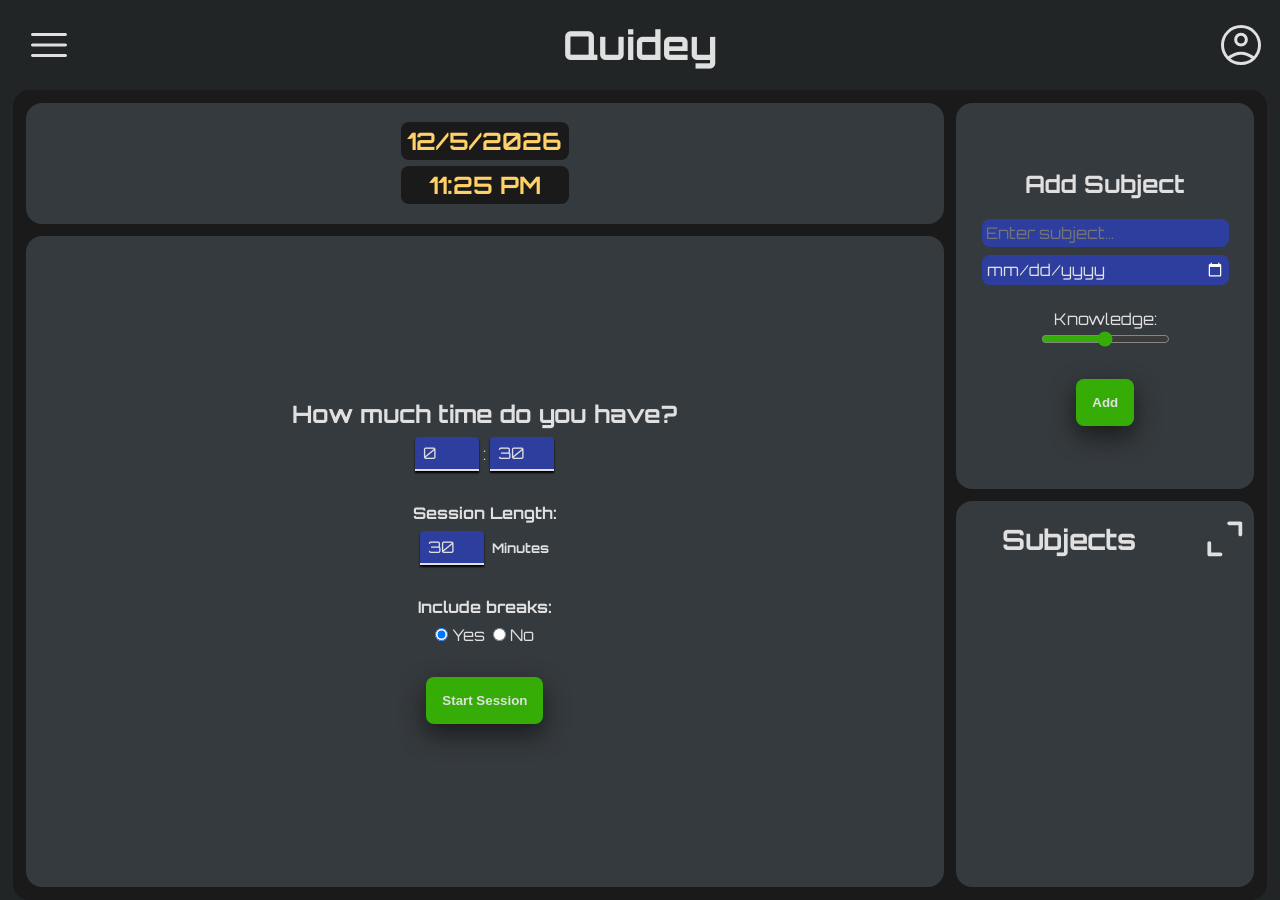
==== index.html @ 1b812bd4 "Add questionnaire and planning functionality with associated styles - Implemented questionnaire logi" ====
<!DOCTYPE html>
<html>
    <head>
        <meta charset="UTF-8">
        <meta name="viewport" content="width=device-width, initial-scale=1.0">
        <title>Quidey</title>
        <!--<link rel="manifest" href="./resources/JSON/manifest.json">-->
        <link rel="icon" type="image/x-icon" href="./resources/images/favicon_io/favicon-32x32.png">
        <link rel="apple-touch-icon" href="./resources/images/favicon_io/favicon-32x32.png">
        <link href="./resources/styles/newStyles.css" rel="stylesheet" type="text/css">
        <link rel="stylesheet" href="./resources/styles/colorStyles.css" type="text/css">
        <link rel="stylesheet" href="./resources/styles/menuStyles.css" type="text/css">
        <link rel="preconnect" href="https://fonts.googleapis.com">
        <link rel="preconnect" href="https://fonts.gstatic.com" crossorigin>
        <link href="https://fonts.googleapis.com/css2?family=Abril+Fatface&family=Merriweather:ital,opsz,wght@0,18..144,300..900;1,18..144,300..900&family=Orbitron:wght@400..900&family=Work+Sans:ital,wght@0,100..900;1,100..900&display=swap" rel="stylesheet">
    </head>
    <body>
        <header>
            <section id="menuIcon">
                <svg id="menuIconImg" xmlns="http://www.w3.org/2000/svg" height="48px" viewBox="0 -960 960 960" width="48px"><path fill="currentColor" d="M150-240q-12.75 0-21.37-8.68-8.63-8.67-8.63-21.5 0-12.82 8.63-21.32 8.62-8.5 21.37-8.5h660q12.75 0 21.38 8.68 8.62 8.67 8.62 21.5 0 12.82-8.62 21.32-8.63 8.5-21.38 8.5H150Zm0-210q-12.75 0-21.37-8.68-8.63-8.67-8.63-21.5 0-12.82 8.63-21.32 8.62-8.5 21.37-8.5h660q12.75 0 21.38 8.68 8.62 8.67 8.62 21.5 0 12.82-8.62 21.32-8.63 8.5-21.38 8.5H150Zm0-210q-12.75 0-21.37-8.68-8.63-8.67-8.63-21.5 0-12.82 8.63-21.32 8.62-8.5 21.37-8.5h660q12.75 0 21.38 8.68 8.62 8.67 8.62 21.5 0 12.82-8.62 21.32-8.63 8.5-21.38 8.5H150Z"/></svg>
            </section>
            <h1 id="headerH1">Quidey</h1>
            <section id="profileIcon">
                <svg id="profileIconImg" xmlns="http://www.w3.org/2000/svg" height="48px" viewBox="0 -960 960 960" width="48px" fill="currentColor"><path d="M222-255q63-44 125-67.5T480-346q71 0 133.5 23.5T739-255q44-54 62.5-109T820-480q0-145-97.5-242.5T480-820q-145 0-242.5 97.5T140-480q0 61 19 116t63 109Zm160.5-234.5Q343-529 343-587t39.5-97.5Q422-724 480-724t97.5 39.5Q617-645 617-587t-39.5 97.5Q538-450 480-450t-97.5-39.5ZM480-80q-82 0-155-31.5t-127.5-86Q143-252 111.5-325T80-480q0-83 31.5-155.5t86-127Q252-817 325-848.5T480-880q83 0 155.5 31.5t127 86q54.5 54.5 86 127T880-480q0 82-31.5 155t-86 127.5q-54.5 54.5-127 86T480-80Zm107.5-76Q640-172 691-212q-51-36-104-55t-107-19q-54 0-107 19t-104 55q51 40 103.5 56T480-140q55 0 107.5-16Zm-52-375.5Q557-553 557-587t-21.5-55.5Q514-664 480-664t-55.5 21.5Q403-621 403-587t21.5 55.5Q446-510 480-510t55.5-21.5ZM480-587Zm0 374Z"/></svg>
            </section>
        </header>
        <main>
            <div id="div1" class="hidden">
                <h2 id="timerTime"><span id="timerMins">25</span>:<span id="timerSecs">00</span></h2>
                <div id="progressBar">
                    <div id="progressor"></div>
                </div>
                <!--<button id="timerStartStop">Timer</button> -->
            </div>
            <div id="div2" class="hidden">
                <!--
                <h1 data-i18n="new_progress_h1"></h1>
                <div id="progressBar">
                    <div id="progressor"></div>
                </div>
                -->
                <h2 id="stateH1"></h2>
            </div>
            <div id="div3">
                <h2 id="dateH1"></h2>
                <h2 id="timeH1"></h2>
            </div>
            <div id="div4"><!--
                <h2 data-i18n="new_session"></h2>
                <div id="newEnergy">
                    <h2 data-i18n="energy_h2"></h2>
                    <input type="range" id="energyInput" min="1" max="100" step="1"></input>
                </div>-->
                <div id="newTime">
                    <h2 data-i18n="time_h2"></h2>
                    <div id="hAndMin">
                        <!--<h5 data-i18n="hour_label"></h5>-->
                        <input type="number" id="sessionHourInput" min="0" max="03" step="1" value="0"></input>
                        <!--<h5 data-i18n="min_label"></h5>-->
                        <span> : </span>
                        <input type="number" id="sessionMinInput" min="0" max="45" step="15" value="30"></input>
                    </div>
                    <h4 data-i18n="session_length_label"></h4>
                    <div id="sessLengthDiv">
                        <input type="number" id="sessionLengthInput" min="15" max="45" step="5" value="30"></input>
                        <h5 data-i18n="min_label"></h5>
                    </div>
                    <h4 data-i18n="include_breaks"></h4>
                    <div id="breakRadioDiv">
                        <div id="breaksYesDiv">
                            <input type="radio" id="breaksYes" name="breaks" value="yes" checked></input>
                            <label id="breaksYesLabel" for="breaksYes" data-i18n="yes"></label>
                        </div>
                        <div id="breaksNoDiv">
                            <input type="radio" id="breaksNo" name="breaks" value="no" data-i18n="no"></input>
                            <label id="breaksNoLabel" for="breaksNo" data-i18n="no"></label>
                        </div>
                    </div>
                </div>
                <button id="startSession" data-i18n="start_session"></button>
            </div>
            <div id="div5">
                <h2 id="addSub" data-i18n="new_add_sub"></h2>
                <input type="text" id="subjectInput" data-i18n-placeholder="enter_sub" list="subjectOptions">
                <datalist id="subjectOptions">
                    <option data-i18n-value="val_physics"></option>
                    <option data-i18n-value="val_maths"></option>
                    <option data-i18n-value="val_english"></option>
                    <option data-i18n-value="val_latin"></option>
                    <option data-i18n-value="val_french"></option>
                    <option data-i18n-value="val_german"></option>
                    <option data-i18n-value="val_chemistry"></option>
                    <option data-i18n-value="val_biology"></option>
                    <option data-i18n-value="val_history"></option>
                    <option data-i18n-value="val_geography"></option>
                    <option data-i18n-value="val_computer"></option>
                </datalist>

                <input type="date" id="dateInput">
                <label for="confidenceInput" data-i18n="sum_know"></label>
                <input type="range" id="confidenceInput" min="1" max="5" value="3">
                <button id="addNewSub" data-i18n="new_add"></button>
            </div>
            <div id="div6">
                <svg xmlns="http://www.w3.org/2000/svg" id="expandSubList" height="48px" viewBox="0 -960 960 960" width="48px" fill="currentColor"><path d="M260-260h150q12.75 0 21.38 8.68 8.62 8.67 8.62 21.5 0 12.82-8.62 21.32-8.63 8.5-21.38 8.5H230q-12.75 0-21.37-8.63Q200-217.25 200-230v-180q0-12.75 8.68-21.38 8.67-8.62 21.5-8.62 12.82 0 21.32 8.62 8.5 8.63 8.5 21.38v150Zm440-440H550q-12.75 0-21.37-8.68-8.63-8.67-8.63-21.5 0-12.82 8.63-21.32 8.62-8.5 21.37-8.5h180q12.75 0 21.38 8.62Q760-742.75 760-730v180q0 12.75-8.68 21.37-8.67 8.63-21.5 8.63-12.82 0-21.32-8.63-8.5-8.62-8.5-21.37v-150Z"/></svg>
                <h2 data-i18n="your_subs"></h2>
                <div id="subUlDiv">
                    <ul id="subUl">

                    </ul>
                </div>
            </div>
            <div id="div6extended" class="hidden">
                <svg xmlns="http://www.w3.org/2000/svg" id="collapseSubList" height="48px" viewBox="0 -960 960 960" width="48px" fill="currentColor"><path d="M380-380H230q-12.75 0-21.37-8.68-8.63-8.67-8.63-21.5 0-12.82 8.63-21.32 8.62-8.5 21.37-8.5h180q12.75 0 21.38 8.62Q440-422.75 440-410v180q0 12.75-8.68 21.37-8.67 8.63-21.5 8.63-12.82 0-21.32-8.63-8.5-8.62-8.5-21.37v-150Zm200-200h150q12.75 0 21.38 8.68 8.62 8.67 8.62 21.5 0 12.82-8.62 21.32-8.63 8.5-21.38 8.5H550q-12.75 0-21.37-8.63Q520-537.25 520-550v-180q0-12.75 8.68-21.38 8.67-8.62 21.5-8.62 12.82 0 21.32 8.62 8.5 8.63 8.5 21.38v150Z"/></svg>
                <h2 data-i18n="your_subs" id="extendedSubsH2"></h2>
                <div id="subUlDivExtended">

                </div>
            </div>
            <div id="div7" class="hidden">
                <h3 data-i18n="current_task"></h3>
                <h2 id="currentTask"><h2>
                <button id="nextSession" data-i18n="next_session"></button>
                <button id="endSession" data-i18n="end_session"></button>
                <button id="skipSession" data-i18n="skip_session" class="hidden"></button>
            </div>
            <div id="div8" class="hidden">
                <h2 data-i18n="session_sub_tasks"></h2>
                <div id="subTaskList">

                </div>
                <!--<div id="inSessionTaskAdder">
                    <svg xmlns="http://www.w3.org/2000/svg" height="48px" viewBox="0 -960 960 960" width="48px" fill="current color"><path d="M450-450H200v-60h250v-250h60v250h250v60H510v250h-60v-250Z"/></svg>
                </div>-->
            </div>
        </main>

        
        <script src="./resources/scripts/translationScript.js"></script>
        <script src="./resources/scripts/colorScript.js"></script>
        <script src="./resources/scripts/menuScript.js"></script>
        <script src="./resources/scripts/newScript.js"></script>
    </body>
</html>
---- resources/styles/newStyles.css ----
html, body {
    width: 100%;
    height: 100%;
    margin: 0;
    background-color: var(--header);
    color: var(--headerText);
    font-family: 'Orbitron';
}

body{
    display: flex;
    flex-direction: column;
    align-items: center;
}

.hidden {
    display: none!important;
}

header {
    width: 98%;
    height: 10%;
    background-color: var(--header);
    color: var(--headerText);
    margin: 0;
    display: flex;
    flex-direction: row;
    align-items: center;
    justify-content: space-between;
    padding: 0 1%
}

header h1{
    color: var(--divText);
    font-family: 'Orbitron';
    font-size: 2.5rem;
}

#menuIcon{
    all: unset;
    background-color: var(--header);
    color: var(--headerText);
    border-radius: 1.5rem;
    justify-self: flex-start!important;
    margin: 0 0 0 10px;
    position: relative!important;
    z-index: 1001;
    padding: 0;
    display: flex;
    flex-direction: column;
    align-items: center;
    justify-content: center;
    box-sizing: border-box;
}

#menuIconImg {
    color: var(--dark-text);
    margin: auto;
    height: 80%;
    border: 2px solid transparent;
}

#menuIconImg:hover{
    border: 2px solid var(--headerText);
    border-radius: 5px;
}

#profileIcon{
    all: unset;
    background-color: var(--header);
    color: var(--headerText);
    border-radius: 1.5rem !important;
    justify-self: flex-start!important;
    margin: 0 0 0 10px;
    position: relative!important;
    z-index: 1001;
    padding: 0;
    display: flex;
    flex-direction: column;
    align-items: center;
    justify-content: center;
    box-sizing: border-box;
}

#profileIconImg{
    color: var(--dark-text);
    height: 80%;
    margin: auto;
    border: 2px solid transparent;
}

#profileIconImg:hover{
    border: 2px solid var(--headerText);
    border-radius: 5px;
}

*::-webkit-scrollbar {
    width: 8px;
}

*::-webkit-scrollbar-track {
  background: transparent;
}

*::-webkit-scrollbar-thumb {
    background: #000;
    border-radius: 10px;
}

* {
    scrollbar-color: #555 transparent;
}

main{
    display: grid;
    background-color: var(--bg);
    width: 96%;
    height: 88%;

    margin: 0;
    grid-template-columns: 1fr 1fr 1fr 1fr;
    grid-template-rows: 1fr 1fr 1fr 1fr 1fr 1fr;
    gap: 0.75rem;
    padding: 1%;
    border-radius: 1rem;
}


main div{
    background-color: var(--div);
    color: var(--divText);
    border-radius: 1rem;
    display: flex;
    flex-direction: column;
    justify-content: center;
    align-items: center;
}
#div1{
    grid-column-start: 1;
    grid-row-start: 1;
    grid-column-end: 3;
    grid-row-end: 2;
    transition: all 0.2s ease;
    min-height: 8rem;
}

#timeH1, #dateH1 {
    font-size: 1.4rem;
}



#div2{
    grid-column: 3 / 5;
    grid-row: 1 / 2;
    transition: all 0.2s ease;
    min-height: 8rem;
}

#progressBar{
    background-color: var(--bg);
    display: flex;
    flex-direction: column;
    align-items: flex-start;
    justify-content: center;
    height: 10%;
    width: 90%;
}

#progressor{
    background-color: var(--green);
    width: 0%;
    height: 100%;
    border-radius: 50%;
}

#div3{
    grid-column: 1 / 4;
    grid-row: 1 / 2;
    z-index: 1;
    transition: all 0.2s ease;
    display: flex;
    flex-direction: column;
    align-items: center;
    justify-content: space-around;
    padding: 1rem;
}

#div3 h2{
    font-size: 1.5rem;
    margin: 0;
    background-color: var(--bg);
    color: var(--yellow);
    padding: 0.25rem;
    border-radius: 0.5rem;
    min-width: 10rem;
    text-align: center;
}

#div4{
    grid-column: 1 / 4;
    grid-row: 2 / 7;
    z-index: 1;
    transition: all 0.2s ease;
    margin: 0;
}

#div4 * {
    margin: 0;
}

#div5{
    grid-column: 4 / 5;
    grid-row: 1 / 4;
    display: flex;
    transition: all 0.2s ease;
    z-index: 1;
}

#div5 h2{
    text-align: center;
}

#div6{
    grid-column: 4 / 5;
    grid-row: 4 / 7;
    transition: all 0.2s ease;
    z-index: 1;
    position: relative;
    display: flex;
    flex-direction: column;
    padding: 0;
}

#subUlDiv{
    width: 80%;
    height: 80%;
    display: flex;
    flex-direction: column;
    align-items: center;
    justify-content: center;
    justify-self: flex-end;
    align-self: flex-end;
}

#div6 ul{
    overflow-y: scroll;
    height: 100%;
    width: 100%;
    padding: 0;
}

#div6 h2{
    margin: 0;
    width: 70%;
    justify-self: flex-start;
    align-self: flex-start;
    padding: 0.5rem;
    font-size: 1.75rem;
    text-align: center;
}

#div6 svg{
    position: absolute;
    top: 0.5rem;
    right: 0;
    width: 20%;
    height: auto;
    max-width: 4rem;
    margin: 0;
    padding: 0;
}

/*extended subTaskList page*/

#div6extended{
    grid-column: 1 / 5;
    grid-row: 1 / 7;
    z-index: 5;
    transition: all 0.2s ease;
    position: relative;  
}

#div6extended input[type="text"]{
    width: auto;
    margin: 0.25rem auto;
    min-width: 80px;
    align-self: center;
}

#subUlDivExtended{
    width: 80%;
    max-height: 80%;
    display: flex;
    flex-direction: column;
    align-items: center;
    justify-content: flex-start;
    overflow-y: scroll;
    scroll-snap-type: y mandatory;
}

#subUlDivExtended div{
    display: inline-flex;
    width: auto;
    flex-direction: row;
    align-items: center;
    justify-content: space-between;
    margin-bottom: 3rem;
}

#subUlDivExtended ul {
    width: 100%;
    padding: 0;
    display: flex;
    flex-direction: column;
}

#subUlDivExtended ul li,#div8 ul li{
    width: 100%;
    display: flex;
    flex-direction: row;
    align-items: center;
    justify-content: center;
    transition: all 0.2s ease;
}

li p{
    margin: 0;
    padding: 0.25rem;
    font-size: 1.05rem;
}

#subUlDivExtended div div{
    margin: 0;
    width: auto;
}

#collapseSubList{
    position: absolute;
    top: 0.5rem;
    right: 0;
    width: 20%;
    height: auto;
    max-width: 4rem;
    margin: 0;
    padding: 0;
} 

@media screen and (max-width: 750px) {
    #subUlDivExtended div{
        flex-direction: column;
    }
}

/**/

#div7{
    grid-column: 1 / 4;
    grid-row: 2 / 7;
    z-index: 0;
    transition: all 0.2s ease;  
}

#div8{
    grid-column: 4 / 5;
    grid-row: 2 / 7;
    z-index: 0;
    transition: all 0.2s ease;  
}

#subTaskList{
    overflow-y: scroll;
    display: flex;
    flex-direction: column;
    align-items: center;
    justify-content: flex-start;
    width: 80%;
}

button{
    background-color: var(--green);
    color: var(--divText);
    padding: 1rem;
    border-radius: 0.5rem;
    border: none;
    box-shadow: 0 10px 25px var(--bg);
    margin: 1rem;
    position: relative;
    transition: all 0.2s ease;
    font-weight: bold;
}

button:hover{
    transform: translateY(-3px);
}

button:active{
    transform: translateY(3px);
}

button:focus{
    outline: 2px solid var(--divText);
    transform: translateY(-2px);
}

input[type="number"]{
    all: unset;
    background-color: var(--blue);
    border-bottom: 2px solid var(--divText);
    box-shadow: 0 2px 2px black;
    border-radius: 0.25rem 0.25rem 0 0;
    min-width: 3rem;
    min-height: 2rem;
    padding: 0 0.5rem;

    transition: all 0.2s ease;
}

input[type="number"]:hover{
    padding-left: 1rem;
    padding-right: 0;
}

input[type="number"]:active{
    padding-left: 1rem;
    padding-right: 0;
}

input[type="number"]:focus{
    outline: 2px solid white;
    border-bottom: 2px solid var(--blue);
}

#hAndMin{
    display: flex;
    flex-direction: row;
    margin: 0.5rem 0 2rem 0;
}

#hAndMin span{
    margin: 0 0.25rem;
}

#sessLengthDiv{
    display: flex;
    flex-direction: row;
    margin: 0.5rem 0 2rem 0;
}

#sessLengthDiv * {
    margin: 0 0.25rem;
}

#breakRadioDiv{
    display: flex;
    flex-direction: row;
    margin: 0.5rem 0 2rem 0;
}

#breakRadioDiv div {
    margin: 0 0.25rem;
    display: flex;
    flex-direction: row;
    align-items: center;
}

input[type="radio"]{
    transition: all 0.2s ease;
}

#breaksYesLabel, #breaksNoLabel{
    transition: all 0.2s ease;
    transform: all 0.2s ease;
}

#breaksYesLabel:has(#breaksYes:hover){
    transition: all 0.2s ease;
    transform: translateX(10px);
}

#breaksNoLabel:has(#breaksNo:focus){
    transform: translateX(10px);
}

#breakRadioDiv label + input {
    margin-left: 0.75rem;
}

#breakRadioDiv input + label {
    margin-left: 0.25rem;
}

input[type=number]::-webkit-inner-spin-button,
input[type=number]::-webkit-outer-spin-button {
  display: none;
}

input[type="text"]{
    all: unset;
    background-color: var(--blue);
    width: 80%;
    padding: 0.25rem;
    border-radius: 0.5rem;
}

input[type="date"]{
    all: unset;
    background-color: var(--blue);
    width: 80%;
    padding: 0.25rem;
    border-radius: 0.5rem;
    margin-top: 0.5rem;
    margin-bottom: 1.5rem;
}

input[type="date"]::-webkit-calendar-picker-indicator {
    color: var(--div);
    filter: invert(100%) sepia(100%) grayscale(100%);
}

input[type="range"] {
  accent-color: var(--green); /* Deine Wunschfarbe */
  transition: all 0.2s ease;
  margin-bottom: 1rem;
}

input[type="range"]::-webkit-slider-thumb {
  border: 2px solid var(--divText)!important; /* Farbe des Knopfs */
}

input[type="range"]::-moz-range-thumb {
    border: 2px solid var(--divText)!important; /* Farbe des Knopfs */
}

input[type="checkbox"]{
    accent-color: var(--green);
    transition: all 0.2s ease;
    width: 1rem;
    height: 1rem;
    margin-right: 1rem;
}


@media screen and (max-width: 450px){
    main{
        grid-template-rows: 1fr 1fr 1fr 1fr 1fr 1fr 1fr 1fr;
        grid-template-columns: 100%;
        overflow-y: scroll;
    }
    #div1{
        grid-column-start: 1;
        grid-column-end: 2;
        grid-row-start: 1;
        grid-row-end: 2;
        height: 8rem;
    }
    #div2{
        grid-column-start: 1;
        grid-column-end: 2;
        grid-row-start: 8;
        grid-row-end: 9;
        height: 5rem;
    }
    #div3{
        grid-column-start: 1;
        grid-column-end: 2;
        grid-row-start: 1;
        grid-row-end: 2;
        height: 6rem;
    }
    #div4{
        grid-column-start: 1;
        grid-column-end: 2;
        grid-row-start: 2;
        grid-row-end: 5;
        height: 30rem;
    }
    #div5{
        grid-column-start: 1;
        grid-column-end: 2;
        grid-row-start: 5;
        grid-row-end: 7;
        height: 20rem;
    }
    #div6{
        grid-column-start: 1;
        grid-column-end: 2;
        grid-row-start: 7;
        grid-row-end: 9;
        height: 20rem;
        justify-content: center;
        align-items: center!important;
    }
    #subUlDiv{
        align-self: center;
        justify-self: center;
    }
    #div6extended{
        grid-column-start: 1;
        grid-column-end: 2;
        grid-row-start: 1;
        grid-row-end: 9;
        justify-content: flex-start;
        height: 100%;
    }
    #div7{
        grid-column-start: 1;
        grid-column-end: 2;
        grid-row-start: 2;
        grid-row-end: 5;
        height: 20rem;
    }
    #div8{
        grid-column-start: 1;
        grid-column-end: 2;
        grid-row-start: 5;
        grid-row-end: 8;
        height: 20rem;
    }
}
---- resources/styles/colorStyles.css ----
:root {
    /* Base colors */
    --white: #ffffff;
    --black: #000000;

    /* Greyscale */
    --gray-100: #f5f5f5;
    --gray-200: #e0e0e0;
    --gray-300: #c2c2c2;
    --gray-400: #9e9e9e;
    --gray-500: #7a7a7a;
    --gray-600: #5c5c5c;
    --gray-700: #3d3d3d;
    --gray-800: #2a2a2a;
    --gray-900: #121212;

    /* Semantic (UI) */
    --bg: var(--gray-100); 
    --bg-text: var(--gray-800);

    --accent: var(--gray-300); 
    --accent-text: var(--gray-900);

    --primary: var(--gray-600); 
    --primary-text: var(--gray-100);

    --lightPrim: var(--gray-500); 
    --lp-text: var(--gray-700);

    --dark: var(--gray-800);
    --dark-text: var(--gray-200);
}

[data-theme="mosaik"]{
    --bg: #f5dfbb; /*Wheat*/
    --bg-text: #562c2c; /*Espresso*/

    --accent: #f2542d; /*Fiery Terracotta*/
    --accent-text: #f5dfbb; /*Wheat*/

    --primary: #11686a; /*Stormy Teal*/
    --primary-text: #f5dfbb; /*Wheat*/

    --lightPrim: #0e9594; /*Dark Cyan*/
    --lp-text: #11686a; /*Stormy teal*/

    --dark: #562c2c; /*Espresso*/
    --dark-text: #f5dfbb; /*Wheat*/
}

[data-theme="light"]{
    --bg: #EAFFD0;              /* Soft Ivory */
    --bg-text: #224F10;         /* Forest Green */

    --accent: #B0E454;          /* Lime Green */
    --accent-text: #224F10;     /* Jet Black */

    --primary: #3b9616;         /* Forest Green */
    --primary-text: #B0E454;    /* Soft Ivory */

    --lightPrim: #B0E454;       /* Lime Green */
    --lp-text: #224F10;         /* Forest Green */

    --dark: #224F10;            /* Forest Green */
    --dark-text: #EAFFD0;       /* Soft Ivory */
}

[data-theme="dark"]{
    --bg: #0d0d0e;              /* Jet Black */
    --bg-text: #EAFFD0;         /* Soft Ivory */

    --accent: #224F10;          /* Forest Green */
    --accent-text: #B0E454;     /* Lime Green */

    --primary: #B0E454;         /* Lime Green */
    --primary-text: #0D0D0D;    /* Jet Black */

    --lightPrim: #224F10;       /* Forest Green */
    --lp-text: #EAFFD0;         /* Soft Ivory */

    --dark: #000000;            /* tiefer schwarz */
    --dark-text: #B0E454;       /* Lime Green */
}

[data-theme="default"]{
    --bg: #084734;              /* Jet Black */
    --bg-text: #cdedb3;         /* Soft Ivory */

    --accent: #B0E454;          /* Forest Green */
    --accent-text: #224F10;     /* Lime Green */

    --primary: #73a41e;         /* Lime Green */
    --primary-text: #084734;    /* Jet Black */

    --lightPrim: #cdedb3;       /* Forest Green */
    --lp-text: #084734;         /* Soft Ivory */

    --dark: #1e2a1f;            /* tiefer schwarz */
    --dark-text: #cdedb3;       /* Lime Green */
}

[data-theme="new"]{
    --header: #222526;
    --headerText: #bfbfbf;
    --bg: #1a1a1a;
    --bgText: #bfbfbf;
    --div: #353a3e;
    --divText: #e0e0e0;
    --green: #36ad07;
    --blue: #2d3e9f; /*used to be #2d3e56*/
    --red: #ff3131;
    --yellow: #ffd166;

}
---- resources/styles/menuStyles.css ----
/*menu styles*/

#menuHTML{
    z-index: 1010;
    padding: 0 2rem 2rem 0;
    display: inline-flex;
    flex-direction: column;
    left: -20rem;
    position: fixed;
    top: 0;
    left: -20rem;
    box-shadow: 3px 0 5px var(--dark);
    border-right: 2px solid var(--dark);
    width: 16rem;
    box-sizing: border-box;
    padding: 0;
    z-index: 1002;
    background-color: var(--div);
    color: var(--bg-text);
    height: 100%;
    transition: all 0.2s ease;
}

#menuHTML.open{
    left: 0!important;
}

#menuHTML svg{
    width: 3rem;
    height: 3rem;
    margin: 1rem;
    cursor: pointer;
    margin-bottom: 0;
    color: var(--divText);
    border-radius: 5px;
    border: 2px solid transparent;
}

#menuHTML svg:hover{
    border: 2px solid var(--divText);
    border-radius: 5px;
}

#menuHTML div{
    display: flex;
    flex-direction: row;
    justify-content: flex-start;
}

#menuHTML h1:hover{
    text-decoration: underline;
}

#menuHTML ul{
    clear: both;
    font-size: 1.25rem;
    line-height: 4rem;
    list-style: none;
    text-align: left;
    padding-left: 0;
    margin: 0;
    height: 100%;
    display: flex;
    flex-direction: column;
}

#menuHTML ul li{
    transition: all 0.2s ease;
    padding-left: 1rem;
}

#menuHTML ul li:hover{
    list-style:circle;
    padding-left: 2rem;
    text-decoration: underline;
}

#menuHTML ul li a{
    text-decoration: none;
    color: var(--divText);
}

#menuHTML ul li + li {
    border-top: 2px solid var(--divText);
}


#menuHead {
    padding: 0;
    margin: 0;
    background-color: var(--bg)!important;
    border-bottom: 2px solid var(--divText);
    width: 100%;
    height: 10rem;
    display: flex;
    align-items: center;
    justify-content: center;
    flex-direction: row;
}

#menuHeadImg{
    margin: 0!important;
    margin-left: 1rem!important;
}

#menuHeadH1 {
    all: unset;
    font-size: 2rem;
    font-family: 'Orbitron';
    font-weight: 700;
    background-color: var(--bg);
    color: var(--bgText);
    margin: 0!important;
    justify-self: flex-end;;
    padding-left: 1rem;
}


#settings{
    justify-self: flex-end;
    position: relative;
    margin: auto 0 0 0;
    box-sizing: border-box;
}

#settings li {
    display: flex;
    flex-direction: row;
    align-items: center;
    border-top: 2px solid var(--divText);
    color: var(--divText);
}

#settings li svg{
    margin: 0;
    margin-right: 0.5rem;
    width: 2rem;
    height: 2rem;
    color: var(--divText);
}

#settingsLi{
    margin-top: auto;
}

#settingsLi:hover{
    padding-left: 1rem!important;
}

#settings li:hover{
    list-style: none!important;
    padding-left: 1rem;
    text-decoration: underline;
    cursor: pointer;
}

#settings li svg:hover{
    border: none;
}

#settingsSection{
    position: fixed;
    display: flex;
    flex-direction: column;
    align-items: flex-start;
    justify-content: flex-start;
    width: auto;
    min-width: 350px;
    max-width: 750px;
    height: 80%;
    top: 10%;
    left: 10%;
    background-color: var(--div);
    color:var(--bgText);
    border: 2px solid var(--bgText);
    border-radius: 2rem;
    box-sizing: border-box;
    padding: 0;
}

#settingsHead{
    display: inline-flex;
    flex-direction: row;
    width: 100%;
    justify-content: center;
    background-color: var(--bg);
    color: var(--bgText);
    border-top-left-radius: 2rem;
    border-top-right-radius: 2rem;
    height: 15%;
    margin-bottom: 1rem;
    box-sizing: border-box;
}

.closed{
    display: none!important;
}

#settingsHead svg {
    margin: 0;
    justify-self: flex-end;
    margin: 0.5rem 0.5rem 0 auto;
    color: var(--bgText);
}

#settingsHead h1{
    width: auto;
    margin: 1rem 0 0 1rem;
    background-color: transparent;
}

#settingsDiv {
    width: 100%;
    padding: 0 ;
    display: flex;
    flex-direction: column !important;
    justify-content: center;
    align-items: center;
    height: 80%
}

#settingsDiv h2{
    justify-self: flex-start;
    height: 2rem;
    float: left;
    width: 100%;
    padding-left: 3rem;
}

.languageOptions{
    width: 100%;
    height: 20%;
    display: inline-flex;
    flex-direction: column!important;
    align-items: flex-start;
    padding-left: 4rem;
    justify-content: center;
    clear: left;
    float: left;
}

#settingsSection input[type="radio"] {
  appearance: none;
  -webkit-appearance: none;

  width: 18px;
  height: 18px;

  border: 2px solid var(--divText);
  border-radius: 50%;

  display: inline-block;
  position: relative;
  cursor: pointer;
}

#settingsSection input[type="radio"]:checked{
    background-color: var(--red);;
}

#settingsSection input[type="radio"]:checked::after{
    content: "";
    width: 8px;
    height: 8px;
    background: var(--div);;
    border-radius: 50%;
    position: absolute;
    top: 50%;
    left: 50%;
    transform: translate(-50%, -50%);
}

#settingsSection input[type="radio"]:hover {
    transform: scale(1.1);
}

#settingsSection input[type="radio"]:focus{
    outline: 2px solid var(--divText);
}
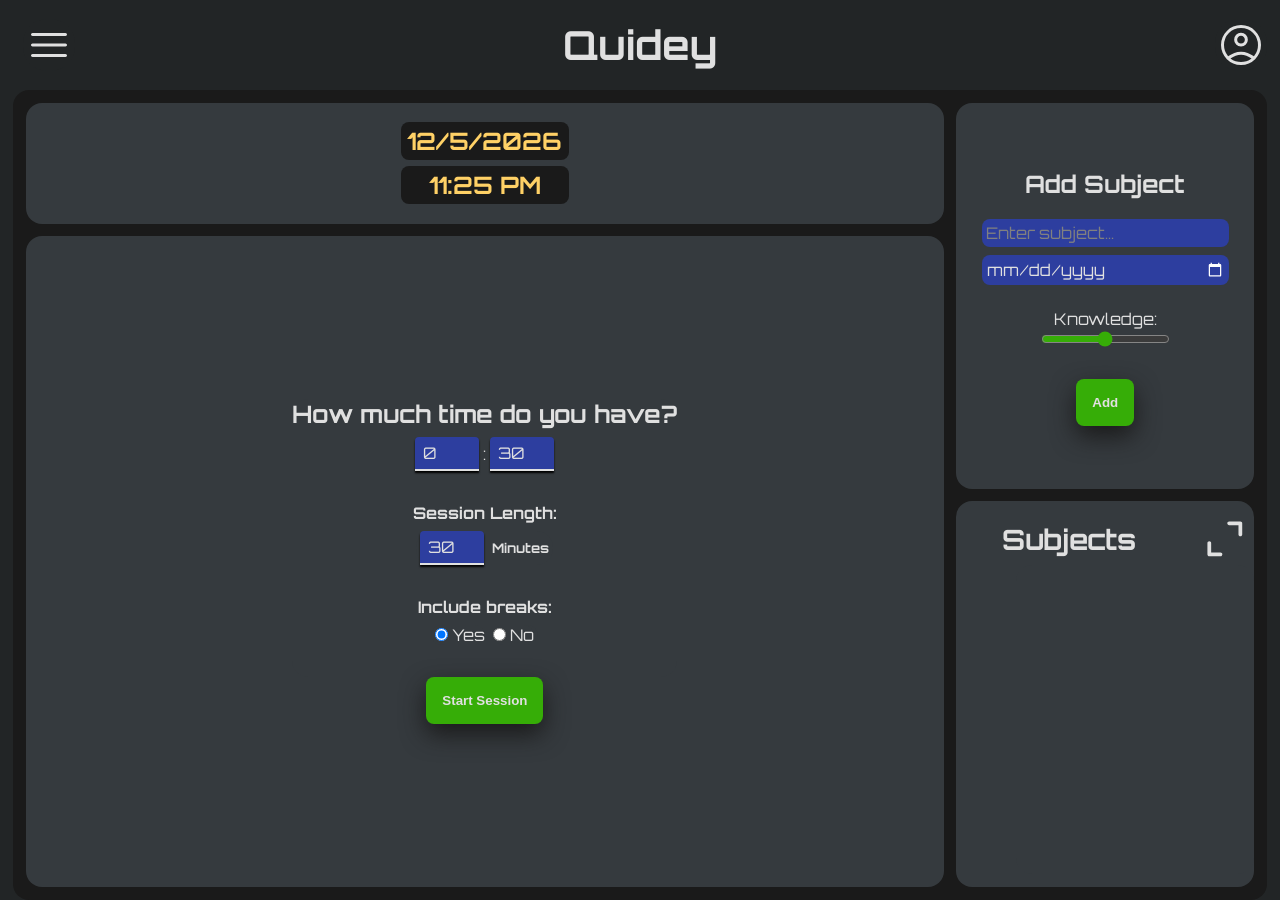
==== commit 56790594: "Refactor translation strings and update styles - Added date format translations for German and Engli" ====
--- a/index.html
+++ b/index.html
@@ -96,7 +96,7 @@
                     <option data-i18n-value="val_computer"></option>
                 </datalist>
 
-                <input type="date" id="dateInput">
+                <input type="date" id="dateInput" data-i18n-placeholder="ddmmyy">
                 <label for="confidenceInput" data-i18n="sum_know"></label>
                 <input type="range" id="confidenceInput" min="1" max="5" value="3">
                 <button id="addNewSub" data-i18n="new_add"></button>
--- a/resources/styles/newStyles.css
+++ b/resources/styles/newStyles.css
@@ -125,6 +125,10 @@
     border-radius: 1rem;
 }
 
+* input::placeholder{
+    color: gray!important;
+    opacity: 1;
+}
 
 main div{
     background-color: var(--div);
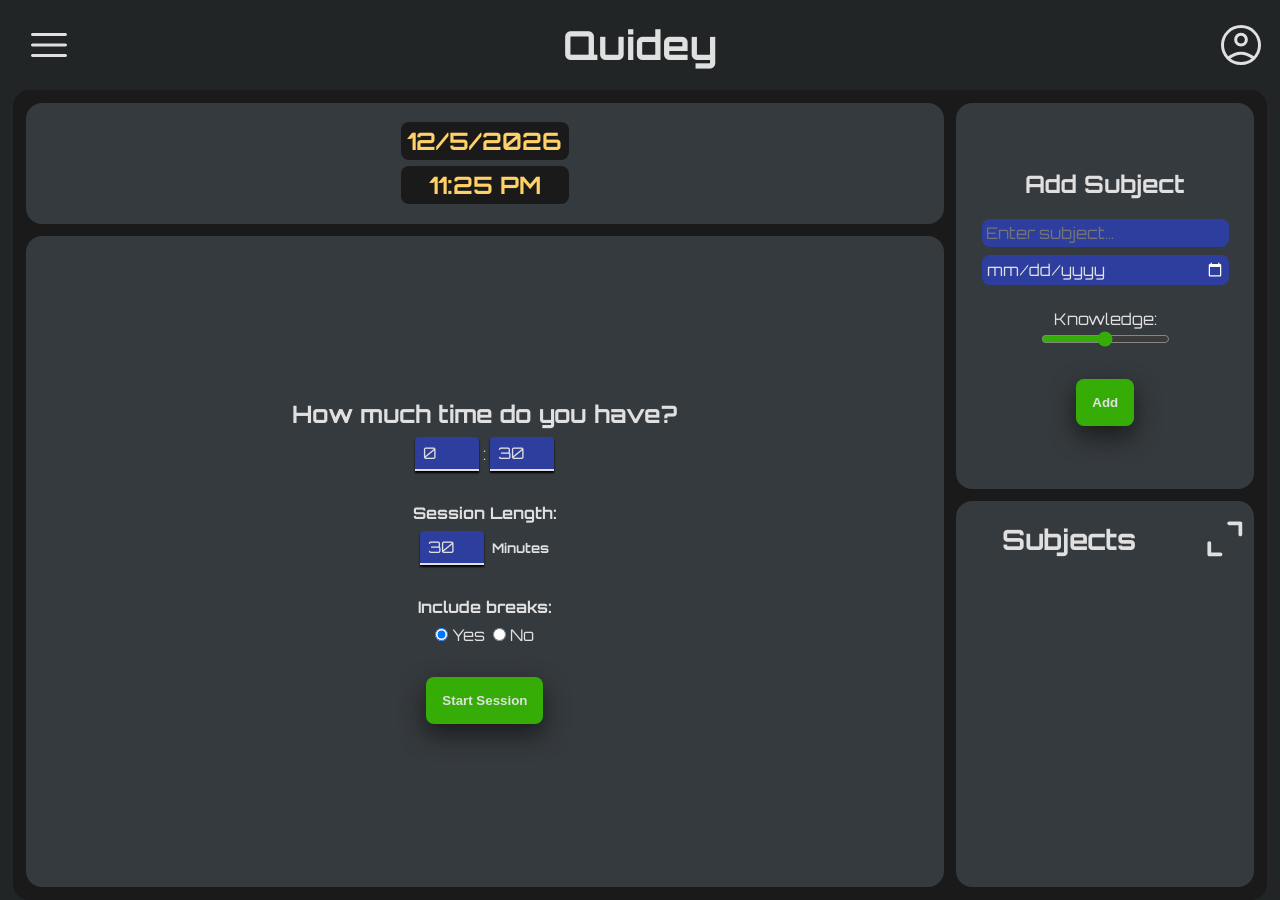
==== commit cadca652: "Add alert dialog to index.html and clean up console logs in scripts" ====
--- a/index.html
+++ b/index.html
@@ -133,6 +133,10 @@
                     <svg xmlns="http://www.w3.org/2000/svg" height="48px" viewBox="0 -960 960 960" width="48px" fill="current color"><path d="M450-450H200v-60h250v-250h60v250h250v60H510v250h-60v-250Z"/></svg>
                 </div>-->
             </div>
+            <div id="alertDiv" class="hidden">
+                <h2 id="alertH2"></h2>
+                <button id="alertButton">OK</button>
+            </div>
         </main>
 
         
--- a/resources/styles/newStyles.css
+++ b/resources/styles/newStyles.css
@@ -125,11 +125,6 @@
     border-radius: 1rem;
 }
 
-* input::placeholder{
-    color: gray!important;
-    opacity: 1;
-}
-
 main div{
     background-color: var(--div);
     color: var(--divText);
@@ -142,7 +137,7 @@
 #div1{
     grid-column-start: 1;
     grid-row-start: 1;
-    grid-column-end: 3;
+    grid-column-end: 2;
     grid-row-end: 2;
     transition: all 0.2s ease;
     min-height: 8rem;
@@ -155,7 +150,7 @@
 
 
 #div2{
-    grid-column: 3 / 5;
+    grid-column: 2 / 4;
     grid-row: 1 / 2;
     transition: all 0.2s ease;
     min-height: 8rem;
@@ -319,7 +314,7 @@
     flex-direction: column;
 }
 
-#subUlDivExtended ul li,#div8 ul li{
+#subUlDivExtended ul li{
     width: 100%;
     display: flex;
     flex-direction: row;
@@ -370,15 +365,6 @@
     grid-row: 2 / 7;
     z-index: 0;
     transition: all 0.2s ease;  
-}
-
-#subTaskList{
-    overflow-y: scroll;
-    display: flex;
-    flex-direction: column;
-    align-items: center;
-    justify-content: flex-start;
-    width: 80%;
 }
 
 button{
@@ -534,91 +520,4 @@
 
 input[type="range"]::-moz-range-thumb {
     border: 2px solid var(--divText)!important; /* Farbe des Knopfs */
-}
-
-input[type="checkbox"]{
-    accent-color: var(--green);
-    transition: all 0.2s ease;
-    width: 1rem;
-    height: 1rem;
-    margin-right: 1rem;
-}
-
-
-@media screen and (max-width: 450px){
-    main{
-        grid-template-rows: 1fr 1fr 1fr 1fr 1fr 1fr 1fr 1fr;
-        grid-template-columns: 100%;
-        overflow-y: scroll;
-    }
-    #div1{
-        grid-column-start: 1;
-        grid-column-end: 2;
-        grid-row-start: 1;
-        grid-row-end: 2;
-        height: 8rem;
-    }
-    #div2{
-        grid-column-start: 1;
-        grid-column-end: 2;
-        grid-row-start: 8;
-        grid-row-end: 9;
-        height: 5rem;
-    }
-    #div3{
-        grid-column-start: 1;
-        grid-column-end: 2;
-        grid-row-start: 1;
-        grid-row-end: 2;
-        height: 6rem;
-    }
-    #div4{
-        grid-column-start: 1;
-        grid-column-end: 2;
-        grid-row-start: 2;
-        grid-row-end: 5;
-        height: 30rem;
-    }
-    #div5{
-        grid-column-start: 1;
-        grid-column-end: 2;
-        grid-row-start: 5;
-        grid-row-end: 7;
-        height: 20rem;
-    }
-    #div6{
-        grid-column-start: 1;
-        grid-column-end: 2;
-        grid-row-start: 7;
-        grid-row-end: 9;
-        height: 20rem;
-        justify-content: center;
-        align-items: center!important;
-    }
-    #subUlDiv{
-        align-self: center;
-        justify-self: center;
-    }
-    #div6extended{
-        grid-column-start: 1;
-        grid-column-end: 2;
-        grid-row-start: 1;
-        grid-row-end: 9;
-        justify-content: flex-start;
-        height: 100%;
-    }
-    #div7{
-        grid-column-start: 1;
-        grid-column-end: 2;
-        grid-row-start: 2;
-        grid-row-end: 5;
-        height: 20rem;
-    }
-    #div8{
-        grid-column-start: 1;
-        grid-column-end: 2;
-        grid-row-start: 5;
-        grid-row-end: 8;
-        height: 20rem;
-    }
 }
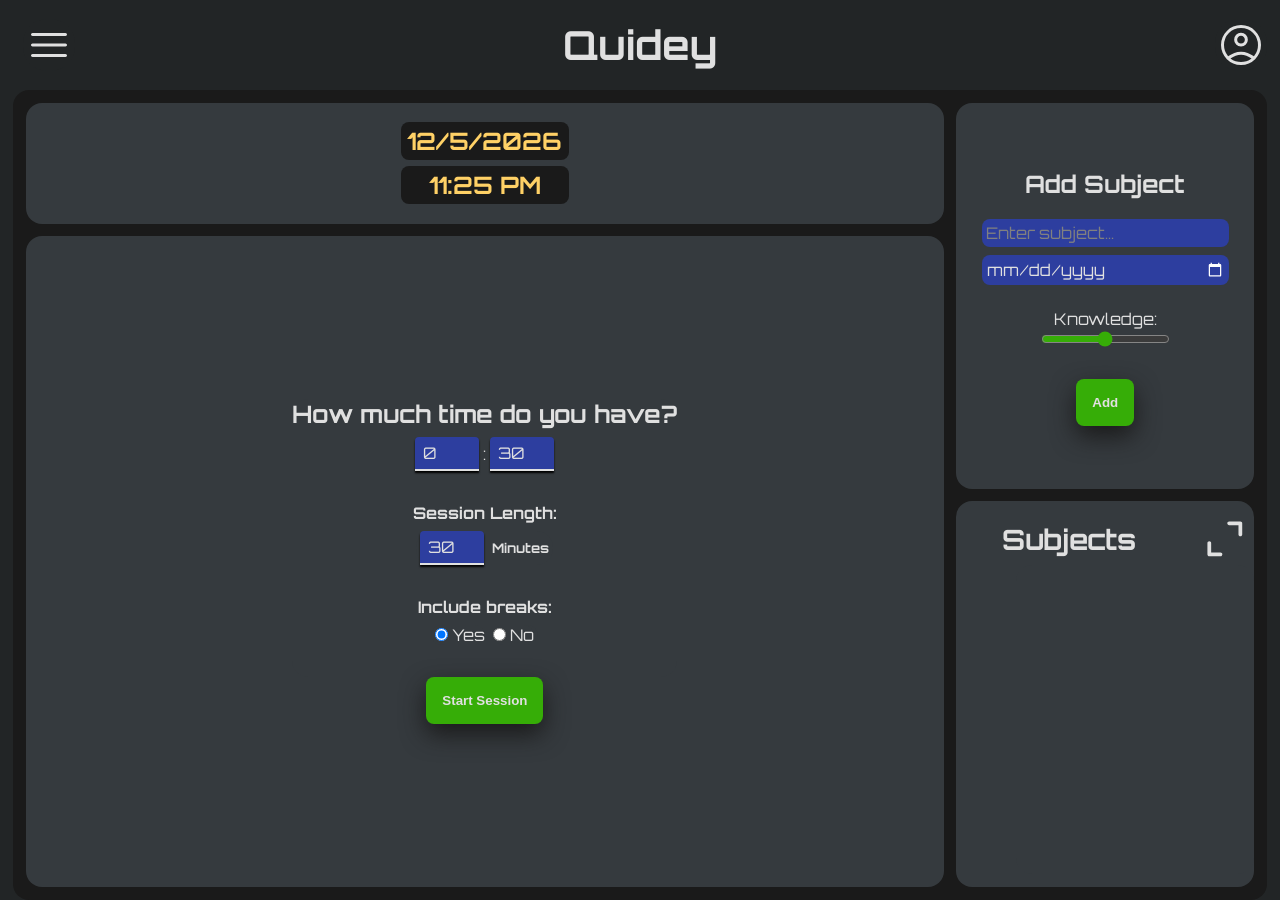
==== commit 9dca396a: "Implement alert dialog functionality and styles in index.html, newScript.js, and newStyles.css" ====
--- a/index.html
+++ b/index.html
@@ -133,12 +133,14 @@
                     <svg xmlns="http://www.w3.org/2000/svg" height="48px" viewBox="0 -960 960 960" width="48px" fill="current color"><path d="M450-450H200v-60h250v-250h60v250h250v60H510v250h-60v-250Z"/></svg>
                 </div>-->
             </div>
-            <div id="alertDiv" class="hidden">
+            
+        </main>
+        <div id="alertDiv" class="hidden">
+            <div id="innerAlertDiv">
                 <h2 id="alertH2"></h2>
-                <button id="alertButton">OK</button>
+                <button id="alertOkButton">OK</button>
             </div>
-        </main>
-
+        </div>
         
         <script src="./resources/scripts/translationScript.js"></script>
         <script src="./resources/scripts/colorScript.js"></script>
--- a/resources/styles/newStyles.css
+++ b/resources/styles/newStyles.css
@@ -125,6 +125,11 @@
     border-radius: 1rem;
 }
 
+* input::placeholder{
+    color: gray!important;
+    opacity: 1;
+}
+
 main div{
     background-color: var(--div);
     color: var(--divText);
@@ -137,7 +142,7 @@
 #div1{
     grid-column-start: 1;
     grid-row-start: 1;
-    grid-column-end: 2;
+    grid-column-end: 3;
     grid-row-end: 2;
     transition: all 0.2s ease;
     min-height: 8rem;
@@ -150,7 +155,7 @@
 
 
 #div2{
-    grid-column: 2 / 4;
+    grid-column: 3 / 5;
     grid-row: 1 / 2;
     transition: all 0.2s ease;
     min-height: 8rem;
@@ -314,7 +319,7 @@
     flex-direction: column;
 }
 
-#subUlDivExtended ul li{
+#subUlDivExtended ul li,#div8 ul li{
     width: 100%;
     display: flex;
     flex-direction: row;
@@ -365,6 +370,15 @@
     grid-row: 2 / 7;
     z-index: 0;
     transition: all 0.2s ease;  
+}
+
+#subTaskList{
+    overflow-y: scroll;
+    display: flex;
+    flex-direction: column;
+    align-items: center;
+    justify-content: flex-start;
+    width: 80%;
 }
 
 button{
@@ -520,4 +534,136 @@
 
 input[type="range"]::-moz-range-thumb {
     border: 2px solid var(--divText)!important; /* Farbe des Knopfs */
+}
+
+input[type="checkbox"]{
+    accent-color: var(--green);
+    transition: all 0.2s ease;
+    width: 1rem;
+    height: 1rem;
+    margin-right: 1rem;
+}
+
+
+@media screen and (max-width: 450px){
+    main{
+        grid-template-rows: 1fr 1fr 1fr 1fr 1fr 1fr 1fr 1fr;
+        grid-template-columns: 100%;
+        overflow-y: scroll;
+    }
+    #div1{
+        grid-column-start: 1;
+        grid-column-end: 2;
+        grid-row-start: 1;
+        grid-row-end: 2;
+        height: 8rem;
+    }
+    #div2{
+        grid-column-start: 1;
+        grid-column-end: 2;
+        grid-row-start: 8;
+        grid-row-end: 9;
+        height: 5rem;
+    }
+    #div3{
+        grid-column-start: 1;
+        grid-column-end: 2;
+        grid-row-start: 1;
+        grid-row-end: 2;
+        height: 6rem;
+    }
+    #div4{
+        grid-column-start: 1;
+        grid-column-end: 2;
+        grid-row-start: 2;
+        grid-row-end: 5;
+        height: 30rem;
+    }
+    #div5{
+        grid-column-start: 1;
+        grid-column-end: 2;
+        grid-row-start: 5;
+        grid-row-end: 7;
+        height: 20rem;
+    }
+    #div6{
+        grid-column-start: 1;
+        grid-column-end: 2;
+        grid-row-start: 7;
+        grid-row-end: 9;
+        height: 20rem;
+        justify-content: center;
+        align-items: center!important;
+    }
+    #subUlDiv{
+        align-self: center;
+        justify-self: center;
+    }
+    #div6extended{
+        grid-column-start: 1;
+        grid-column-end: 2;
+        grid-row-start: 1;
+        grid-row-end: 9;
+        justify-content: flex-start;
+        height: 100%;
+    }
+    #div7{
+        grid-column-start: 1;
+        grid-column-end: 2;
+        grid-row-start: 2;
+        grid-row-end: 5;
+        height: 20rem;
+    }
+    #div8{
+        grid-column-start: 1;
+        grid-column-end: 2;
+        grid-row-start: 5;
+        grid-row-end: 8;
+        height: 20rem;
+    }
+}
+
+/*Alert Styles*/
+#alertDiv{
+    position:fixed;
+    width: 100%;
+    height: 100%;
+    background-color: rgba(0, 0, 0, 0.6);
+    display: flex;
+    align-items: center;
+    justify-content: center;
+    z-index: 2000;
+}
+
+#innerAlertDiv{
+    width: 80%;
+    height: 80%;
+    max-width: 20rem;
+    max-height: 15rem;
+    z-index: 2001;
+    background-color: var(--div);
+    display: flex;
+    flex-direction: column;
+    align-items: center;
+    justify-content: center;
+    border-radius: 3rem;
+    padding: 1rem;
+}
+
+#alertH2{
+    margin: 0;
+    padding: 0.5rem;
+    font-size: 1.5rem;
+    text-align: center;
+}
+
+#alertOkButton{
+    background-color: var(--red);
+    height: 3rem;
+    width: 4.5rem;
+    border-radius: 1.5rem;
+    outline: 3px solid var(--div);
+    outline-offset: -4px;
+    justify-self: flex-end;
+    margin: auto;
 }
